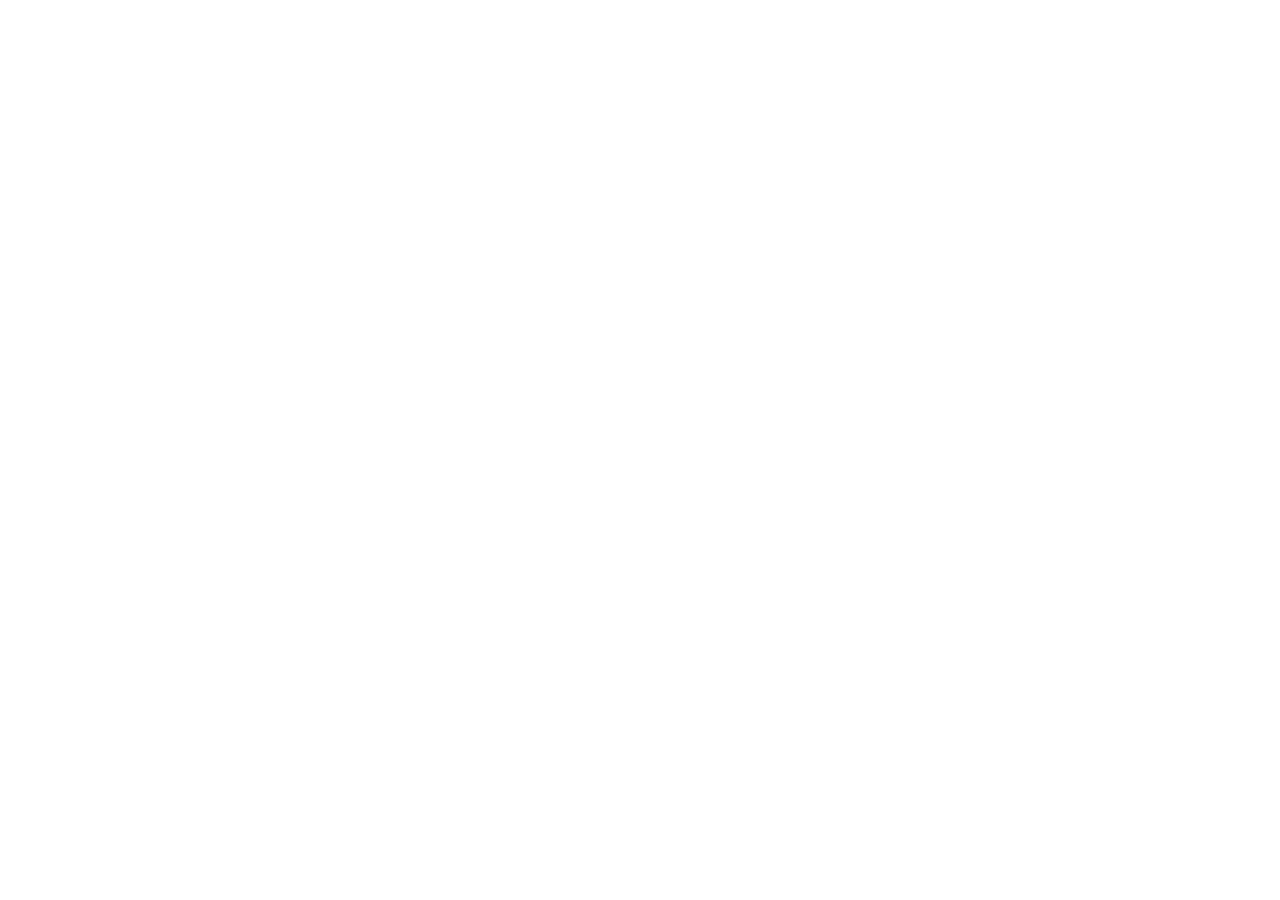
==== index.html @ 5d039b7f "Commit Q4.1_movieClass.js" ====
<!DOCTYPE html>
<html lang="en">
<head>
  <meta charset="UTF-8">
  <meta name="viewport" content="width=device-width, initial-scale=1.0">
  <title>myMovie</title>
</head>
<body>
  <script src="./Q4.1_movieClass.js"></script>
</body>
</html>
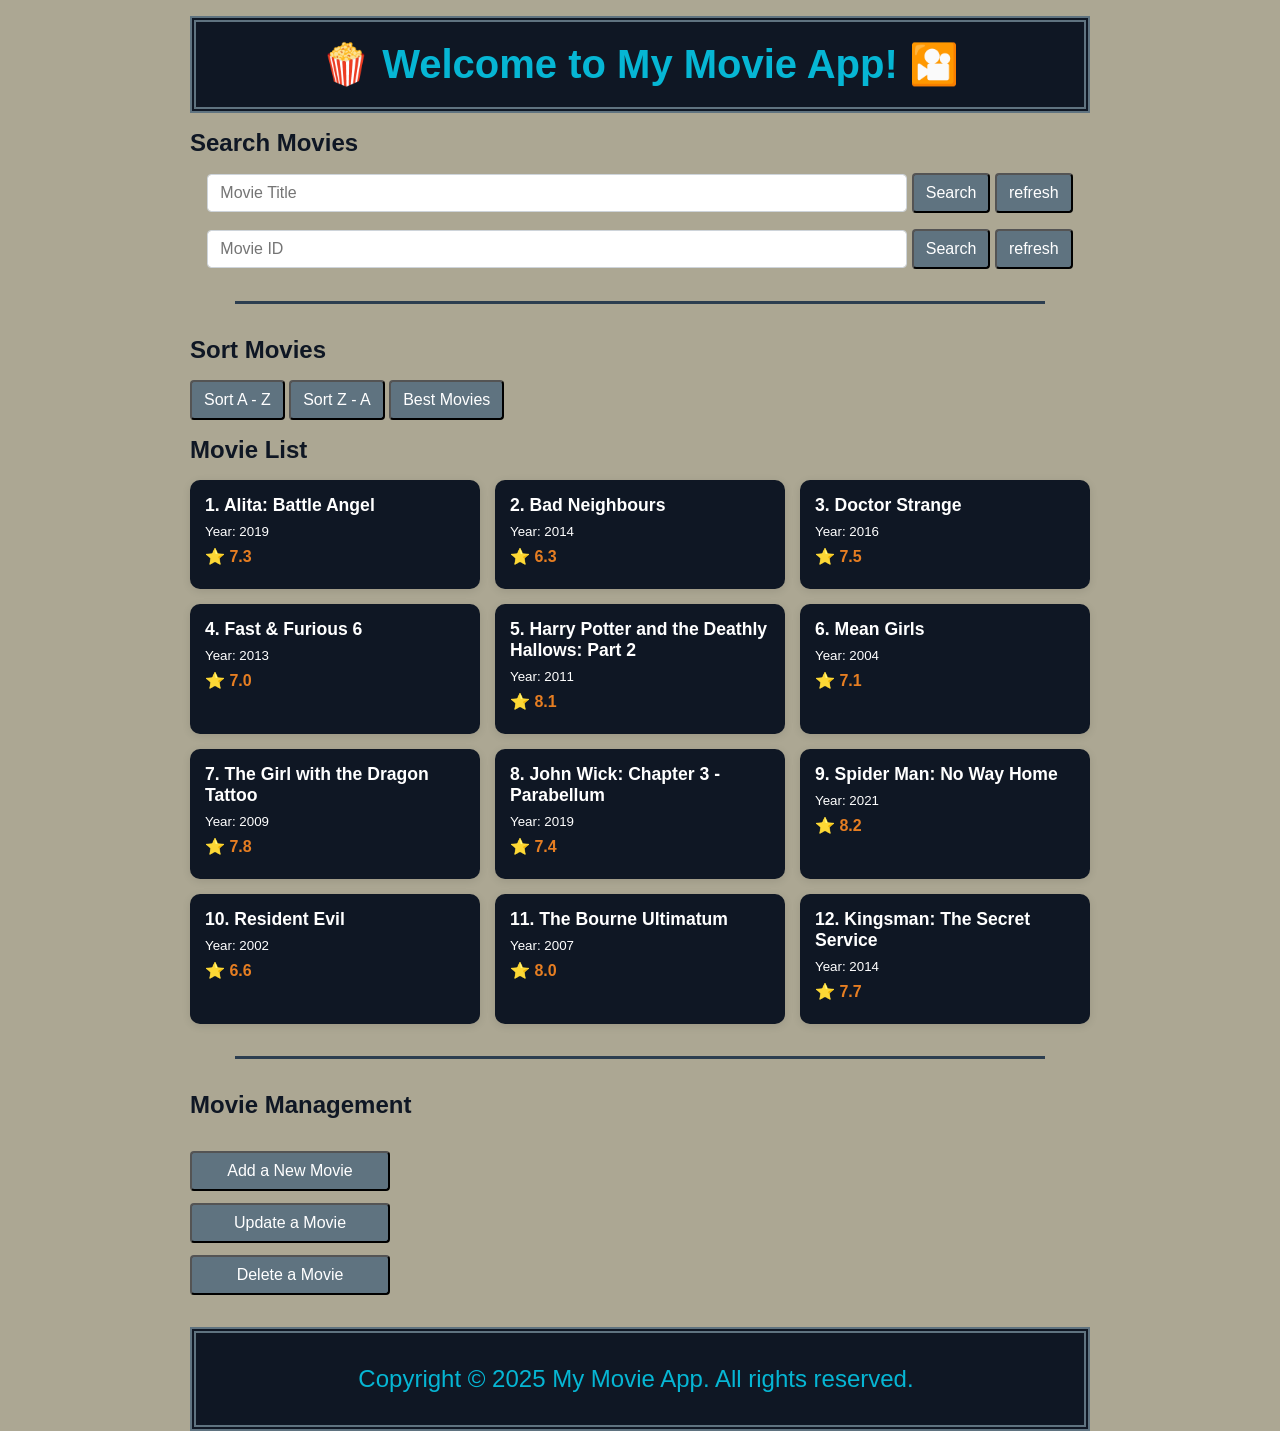
==== commit 49813041: "Add MyMovieApp" ====
--- a/index.html
+++ b/index.html
@@ -3,9 +3,144 @@
 <head>
   <meta charset="UTF-8">
   <meta name="viewport" content="width=device-width, initial-scale=1.0">
-  <title>myMovie</title>
+  <title>Document</title>
+  <link rel="stylesheet" href="./css/style.css">
 </head>
 <body>
-  <script src="./Q4.1_movieClass.js"></script>
+  <main class="container">
+    <h1> &#127871; Welcome to My Movie App! &#127910;</h1>
+    <!-- Section search / sorting -->
+    <section>
+      <h2 class="mt-3 mb-3">Search Movies</h2>     
+
+      <!-- Form to get our search string -->
+      <form id="form-list-control">
+        <div class="mb-3">
+          <input type="text" placeholder="Movie Title" name="search-string">
+          <button type="button" onclick="searchClick()">Search</button>
+          <button type="button" onclick="refreshClick()">refresh</button>
+        </div>
+
+        <div class="mb3">
+          <input type="text" placeholder="Movie ID" name="search-id">
+          <button type="button" onclick="searchIdClick()">Search</button>
+          <button type="button" onclick="refreshClick()">refresh</button>
+        </div>
+      </form>
+    </section>
+    <hr class="solid" />
+  
+    
+    <section id="MovieList">
+      <h2 class="mt-3 mb-3">Sort Movies</h2>
+      <!-- Buttons to run search and sort functions -->
+        <button type="button" onclick="a2zClick()">Sort A - Z</button>
+        <button type="button" onclick="z2aClick()">Sort Z - A</button>
+        <button type="button" onclick="sortRatingClick()">Best Movies</button>
+      <h2 class="mt-3 mb-3">Movie List</h2>   
+      <div id="list"></div>
+    </section>
+    <hr class="solid" />
+
+    <!-- Start tab section -->
+    <!-- The tabs -->
+    <section class="tab">
+      <h2 class="mt-3 mb-3">Movie Management</h2>
+      <div class="tab-container">   
+        <div class="tab-buttons">            
+            <!-- Buttons to change the tabs -->
+          <button class="tablinks" onclick="openForm(event, 'Add')" >Add a New Movie</button>
+          <button class="tablinks" onclick="openForm(event, 'Update')">Update a Movie</button>
+          <button class="tablinks" onclick="openForm(event, 'Delete')">Delete a Movie</button>        
+        </div>
+        <!-- End of tabs section -->
+          
+        <!-- Tab content -->
+        <!-- Add Movie, Update, Delete -->
+        <!-- Add a Movie Form -->
+        <section id="Add" class="tabcontent" style="display: none;">
+          <h2>Add a Movie</h2>
+          <form id="form-add">
+            <div class="mb-3">
+              <label for="addMovieId">Movie Id: </label>
+              <input type="text" placeholder="Movie Id" name="index" id="addMovieId">
+            </div>
+            <div class="mb-3">
+              <label for="addTitle">Title: </label>
+              <input type="text" placeholder="Movie Title" name="title" id="addTitle">
+            </div>
+            <div class="mb-3">
+              <label for="addYear">Year: </label>
+              <input type="text" placeholder="Year" name="year" id="addYear">
+            </div>
+            <div class="mb-3">
+              <label for="addRating">Rating: </label>
+              <input type="text" placeholder="Rating" name="rating" id="addRating">
+            </div>
+            <div class="btn-center">
+              <button type="button" name="submit" onclick="addClick()">Add a Movie</button>
+            </div>
+          </form>
+        </section>
+        <!-- End of Add Movie Form -->
+          
+        <!-- Update a Movie Form -->
+        <section id="Update" class="tabcontent" style="display: none;">
+          <h2>Update a Movie</h2>
+          <form id="form-update">
+            <div class="mb-3">
+              <label for="upIndex">Index: </label>
+              <input type="text" placeholder="Index..." name="index" id="UpIndex">
+            </div>
+            <div class="mb-3">
+              <label for="upTitle">Title: </label>
+              <input type="text" placeholder="Movie Title" name="title" id="upTitle">
+            </div>
+            <div class="mb-3">
+              <label for="upYear">Year: </label>
+              <input type="text" placeholder="Year..." name="year" id="upYear">
+            </div>
+            <div class="mb-3">
+              <label for="upRating">Rating: </label>
+              <input type="text" placeholder="Rating" name="rating" id="upRating">
+            </div>
+            <div class="btn-center">
+              <button type="button" name="submit" onclick="updateClick()">Update a Movie</button>
+            </div>
+          </form>
+        </section>
+        <!-- End of Update Form -->
+          
+        <!-- Delete a Movie Form -->
+        <section id="Delete" class="tabcontent" style="display: none;">
+          <h2>Delete a Movie</h2>
+          <form id="form-delete">
+            <div class="mb-3">
+              <label for="delIndex">Index: </label>
+              <input type="text" placeholder="Index..." name="index" id="delIndex">
+            </div>
+            <div class="btn-center">
+              <button type="button" name="submit" onclick="deleteClick()">Delete a Movie</button>
+            </div>
+          </form>
+        </section>
+        <!-- End of delete a Movie Form -->
+        <!-- End of tab content -->
+      </section>
+
+       <!-- Footer -->
+      <footer>
+        <div>
+          <p>Copyright &copy; <span id="date">2025</span> My Movie App. All rights reserved.</p>
+        </div>
+      </footer>
+      <!-- End of the footer -->
+
+
+
+
+  <script src="./js/movieList.js"></script>
+  <script src="./js/app.js"></script>
+  
 </body>
 </html>
--- a/css/style.css
+++ b/css/style.css
@@ -0,0 +1,226 @@
+/* CSS Reset */
+* {
+  margin: 0;
+  padding: 0;
+  box-sizing: border-box;
+}
+
+/* Body style */
+body {
+  font-family: 'Segoe UI', Tahoma, Geneva, Verdana, sans-serif;
+  background: #aca793;
+  height: 100vh;
+}
+
+/* Heading styles */
+h1 {
+  margin-top: 1rem;
+  margin-bottom: 1rem;
+  background-color: #0f1724;
+  color: #06b6d4;
+  padding: 1.2rem 0;
+  text-align: center;
+  border: 6px #5f7380 double;
+  font-size: 2.5rem;
+}
+
+h2 {
+  color: #0f1724;
+  margin-bottom: 0.75rem;
+}
+
+/* Utiltiy Styles */
+.container {
+  max-width: 900px;
+  margin: 0 auto;
+}
+
+.mt-3 {
+  margin-top: 1rem;
+}
+
+.mb-3 {
+  margin-bottom: 1rem;
+}
+
+
+input { 
+  width: 700px;
+  padding: .375rem .75rem;
+  font-size: 1rem;
+  font-weight: 400px;
+  line-height: 1.5;
+  outline: none;
+  color: #495057;
+  background-color: #ffffff;
+  background-clip: padding-box; 
+  border: 1px solid #ced4da;
+  border-radius: .25rem;
+} 
+
+/* Buttons */
+button {
+  color: #ffffff;
+  background: #5f7380;
+  font-size: 1rem;
+  outline: none;
+  min-height: 38px;
+  font-weight: 400px;
+  text-align: center;
+  cursor: pointer;
+  padding: .375rem .75rem;
+  line-height: 1.5;
+  border-radius: .25rem;
+}
+
+button:hover {
+  background-color: #444444;
+
+}
+
+#form-list-control {
+  text-align: center;
+}
+
+
+/* Movie Grid Layout */
+#list {
+  display: grid;
+  grid-template-columns: repeat(auto-fit, minmax(250px, 1fr));
+  gap: 15px;
+  margin-top: 15px;
+
+}
+
+/* Individual Movie Card */
+.movie-card {
+  background: #0f1724;
+  border-radius: 10px;
+  padding: 15px;
+  box-shadow: 0 2px 8px rgba(0, 0, 0, 0.1);
+  transition: transform 0.2s ease, box-shadow 0.2s ease;
+}
+
+.movie-card:hover {
+  transform: scale(1.03);
+  box-shadow: 0 4px 10px rgba(0, 0, 0, 0.15);
+}
+
+.movie-card h3 {
+  margin: 0;
+  color: #ffffff;
+  font-size: 1.1rem;
+}
+
+.movie-card small {
+  display: block;
+  color: #ffffff;
+  margin: 8px 0;
+}
+
+.movie-card .rating {
+  font-weight: bold;
+  color: #e67e22;
+  margin-bottom: 8px;
+}
+
+.movie-card label {
+  font-size: 0.9rem;
+  color: #333;
+}
+
+
+
+
+hr.solid {
+  border: none;
+  border-top: 3px solid #2c3e50;
+  width: 90%;
+  margin: 2rem auto;
+}
+
+/*  Tab-Grid */
+.tab-container {
+  display: grid;
+  grid-template-columns: 200px 1fr; /* left column = buttons, right = content */
+  gap: 2rem;
+  align-items: start;
+  margin-top: 2rem;
+}
+
+/* Stack buttons vertically */
+.tab-buttons {
+  display: flex;
+  flex-direction: column;
+  gap: 0.75rem;
+}
+
+.tablinks {
+  color: #ffffff;
+  background: #5f7380;
+  font-size: 1rem;
+  outline: none;
+  min-height: 38px;
+  font-weight: 400px;
+  text-align: center;
+  cursor: pointer;
+  padding: .375rem .75rem;
+  line-height: 1.5;
+  border-radius: .25rem;
+}
+
+.tablinks:hover,
+.tablinks.active {
+  background-color: #444444;
+}
+
+/* Optional: style tab content area */
+.tabcontent {
+  padding: 1rem;
+  background: #f5f5f5;
+  border-radius: 5px;
+}
+
+
+.tabcontent h2 {
+  margin-top: 0;
+  text-align: center;
+}
+
+.tabcontent label {
+  display: inline-block;
+  width: 20%;
+  margin-right: 1%;
+  text-align:right;
+}
+
+.tabcontent input {
+  display: inline-block;
+  width: 75%;
+}
+
+.tabcontent .btn-center {
+  padding-left: 38%;
+  padding-right: 5%;
+}
+
+.tabcontent .btn-center button {
+  width: 75%;
+}
+
+/* Footer Styles*/
+footer {
+  margin-top: 2rem;
+  border: 6px #5f7380 double;
+  background-color: #0f1724;
+  color: #06b6d4;
+  padding: 2rem;
+  text-align: right;
+  font-size: 1.5rem;
+}
+
+footer p {
+  padding-right: 0.5rem;
+  text-align: center;
+}
+
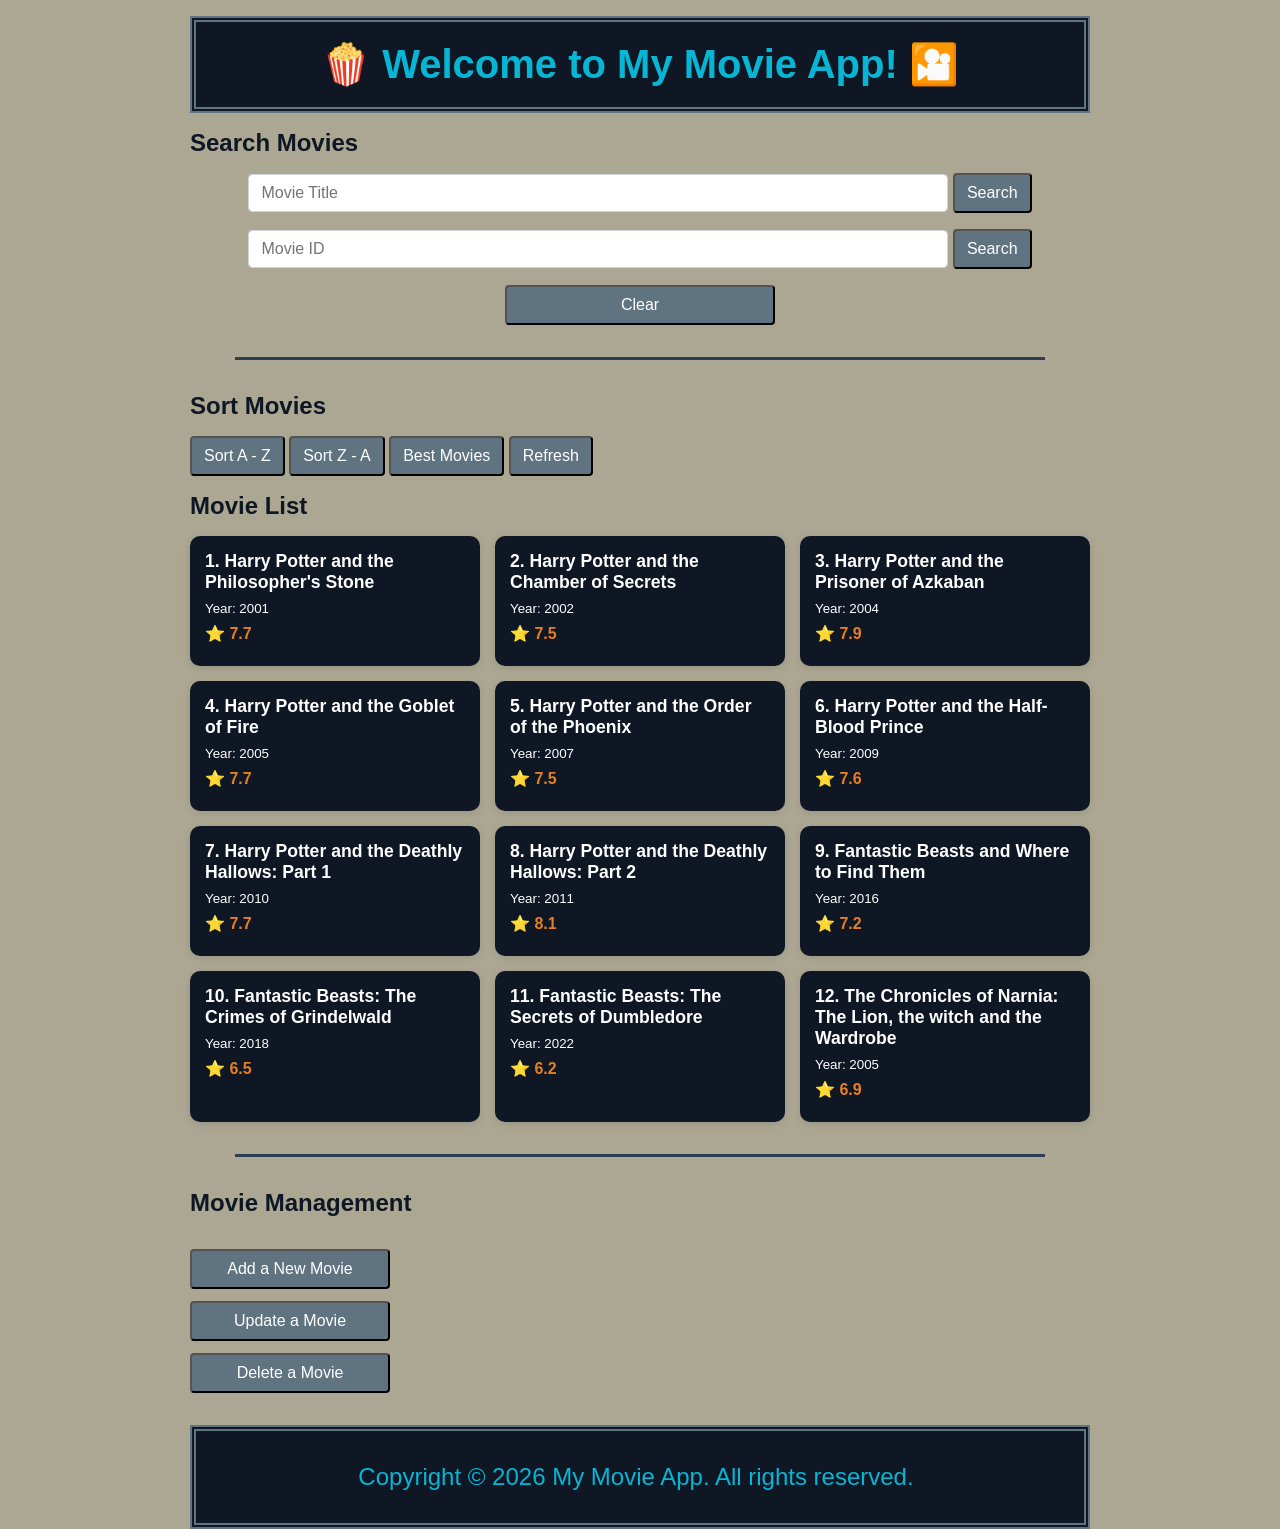
==== commit 09debe2f: "Commit MyMovieApp" ====
--- a/index.html
+++ b/index.html
@@ -18,26 +18,28 @@
         <div class="mb-3">
           <input type="text" placeholder="Movie Title" name="search-string">
           <button type="button" onclick="searchClick()">Search</button>
-          <button type="button" onclick="refreshClick()">refresh</button>
         </div>
 
-        <div class="mb3">
+        <div class="mb-3">
           <input type="text" placeholder="Movie ID" name="search-id">
           <button type="button" onclick="searchIdClick()">Search</button>
-          <button type="button" onclick="refreshClick()">refresh</button>
+        </div>
+        <div class="refresh-btn mt-3">
+          <button type="button" onclick="refreshClick()">Clear</button>
         </div>
       </form>
+
     </section>
     <hr class="solid" />
   
-    
-    <section id="MovieList">
+    <section id="movieList">
       <h2 class="mt-3 mb-3">Sort Movies</h2>
       <!-- Buttons to run search and sort functions -->
         <button type="button" onclick="a2zClick()">Sort A - Z</button>
         <button type="button" onclick="z2aClick()">Sort Z - A</button>
         <button type="button" onclick="sortRatingClick()">Best Movies</button>
-      <h2 class="mt-3 mb-3">Movie List</h2>   
+        <button type="button" onclick="refreshMovieList()">Refresh</button>
+        <h2 class="mt-3 mb-3">Movie List</h2>   
       <div id="list"></div>
     </section>
     <hr class="solid" />
@@ -135,12 +137,7 @@
         </div>
       </footer>
       <!-- End of the footer -->
-
-
-
-
   <script src="./js/movieList.js"></script>
   <script src="./js/app.js"></script>
-  
 </body>
 </html>
--- a/css/style.css
+++ b/css/style.css
@@ -42,7 +42,6 @@
 .mb-3 {
   margin-bottom: 1rem;
 }
-
 
 input { 
   width: 700px;
@@ -75,13 +74,15 @@
 
 button:hover {
   background-color: #444444;
-
 }
 
 #form-list-control {
   text-align: center;
 }
 
+.refresh-btn button {
+  width: 30%;
+}
 
 /* Movie Grid Layout */
 #list {
@@ -129,8 +130,13 @@
   color: #333;
 }
 
-
-
+.no-movies {
+  font-size: 1.2rem;
+  color: #0f1724;
+  text-align: center;
+  padding: 20px;
+  font-weight: bold;
+}
 
 hr.solid {
   border: none;
